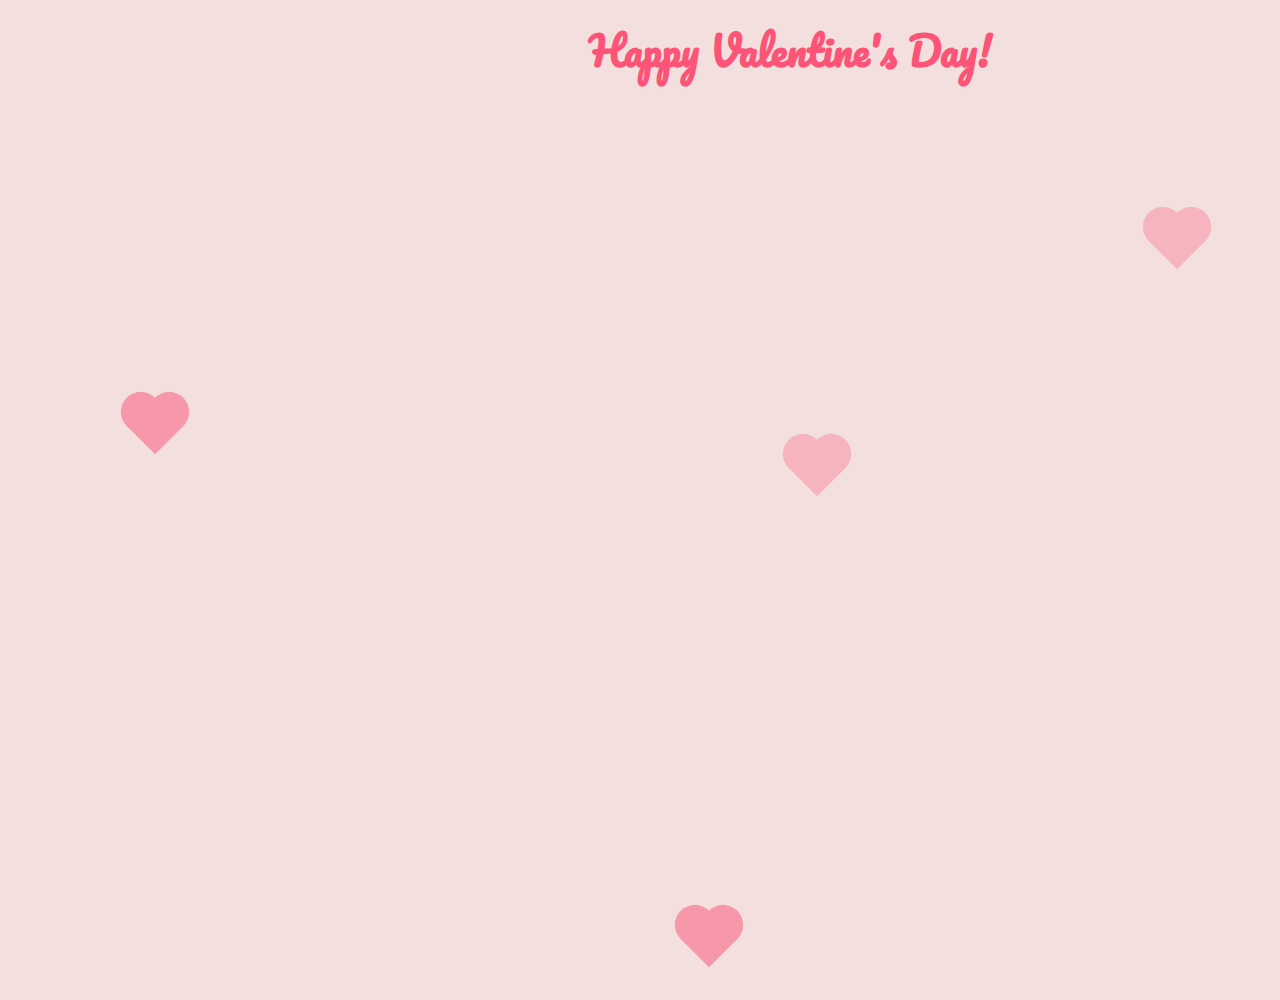
==== index.html @ ac944026 "Update and rename meow.html to index.html" ====
<!DOCTYPE html>
<html lang="en">
<head>
    <meta charset="UTF-8">
    <meta name="viewport" content="width=device-width, initial-scale=1.0">
    <title>Happy Valentines!</title>
    <link rel="stylesheet" href="styles.css">
</head>
<body>
    <div id="header-container">
        <h1 class="header-text mainfont">Happy Valentine's Day!</h1>
    </div>
    <div id="heart-container"></div>
    <script src="script.js"></script>
</body>
</html>
---- styles.css ----
body {
    margin: 0;
    overflow: hidden;
    background-color: #f3dfde
}

#heart-container {
    display: flex;
    flex-wrap: wrap;
    justify-content: center;
    align-items: center;
    position: relative;
    width: 100%;
    height: 100vh;
}

.heart {
    position: absolute;
    width: 40px;
    height: 40px;
    background-color: #fc5477;
    transform: rotate(-45deg);
    opacity: 1;
}

.heart::before,
.heart::after {
    content: '';
    position: absolute;
    width: 40px;
    height: 40px;
    background-color: #fc5477;
    border-radius: 50%;
}

.heart::before {
    top: -20px;
    left: 0;
}

.heart::after {
    left: 20px;
    top: 0;
}

@keyframes float {
    0% {
        transform: translateY(0);
    }
    50% {
        transform: translateY(-20px);
    }
    100% {
        transform: translateY(0);
    }
}

.small-heart {
    position: absolute;
    width: 20px;
    height: 20px;
    background-color: #e02264;
    opacity: 1;
    transition: transform 1s ease, opacity 1s ease;
}

.small-heart::before,
.small-heart::after {
    content: '';
    position: absolute;
    width: 20px;
    height: 20px; 
    background-color: #e02264;
    border-radius: 50%;
}

.small-heart::before {
    top: -10px;
    left: 0;
}

.small-heart::after {
    left: 10px;
    top: 0;
}

@font-face {
    font-family: 'Pacifico-Regular';
    src: url('Pacifico-Regular.ttf') format('truetype');
    font-weight: 400;
    font-style: normal;
}

.mainfont {
    font-family: 'Pacifico-Regular', sans-serif;
}

#header-container {
    display: flex;
    justify-content: center;
    align-items: center;
    height: 100px;
    position: relative;
    width: 100%;
}

.header-text {
    font-size: 2.5em;
    color: #fc5477;
    margin: 0;
    padding-right: -10px; /* Apply negative right padding */
    transform: translateX(150px); /* Adjust position to compensate for negative padding */
}
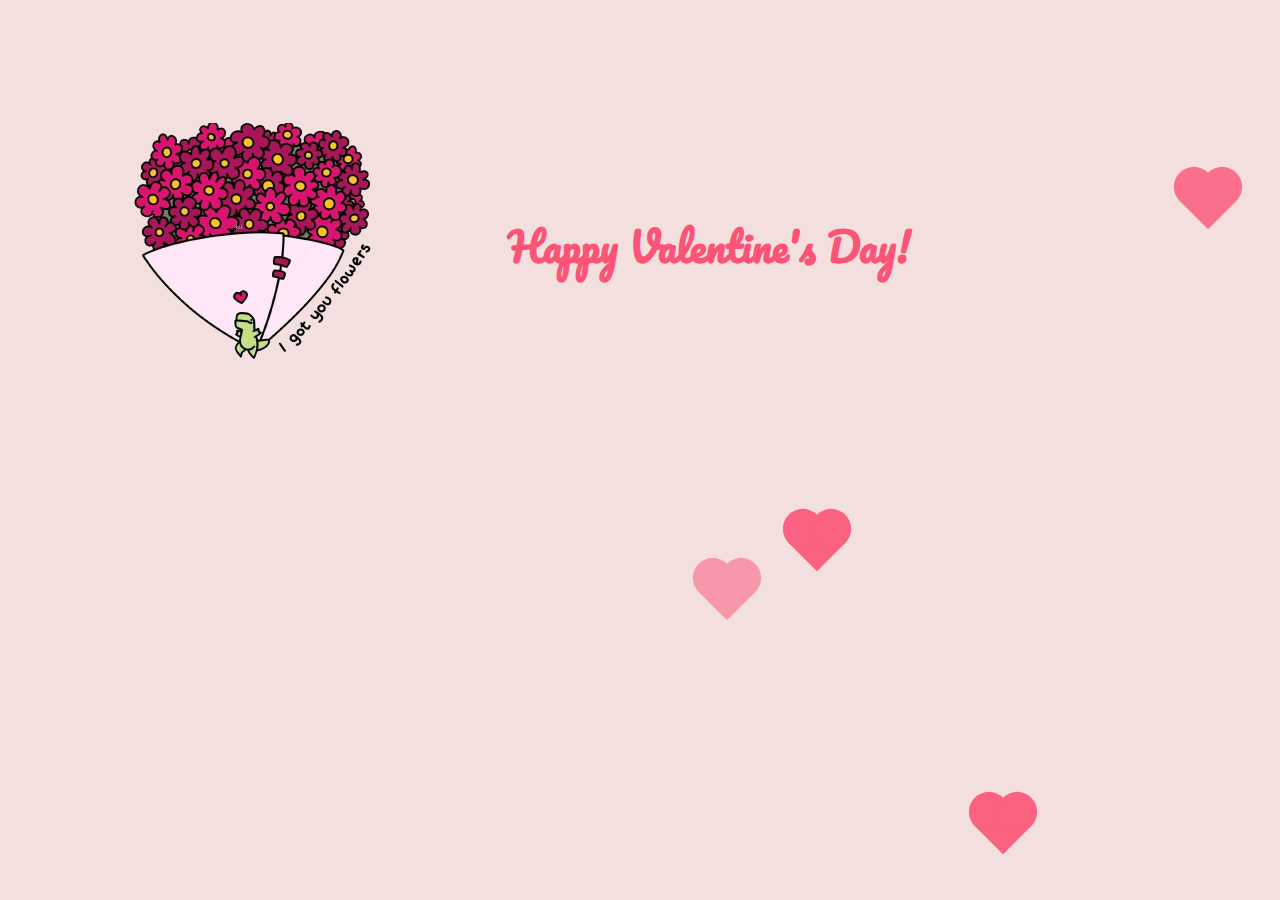
==== commit 7ceff92e: "initial output" ====
--- a/index.html
+++ b/index.html
@@ -7,10 +7,11 @@
     <link rel="stylesheet" href="styles.css">
 </head>
 <body>
-    <div id="header-container">
+    <div id="heart-container"></div>
+    <script src="script.js"></script>
+    <div class="header-content">
+        <img src="flowers.png" alt="" class="flowers">
         <h1 class="header-text mainfont">Happy Valentine's Day!</h1>
     </div>
-    <div id="heart-container"></div>
-    <script src="script.js"></script>
 </body>
 </html>
--- a/styles.css
+++ b/styles.css
@@ -1,18 +1,18 @@
 body {
     margin: 0;
     overflow: hidden;
-    background-color: #f3dfde
+    background-color: #f3dfde;
 }
 
 #heart-container {
-    display: flex;
-    flex-wrap: wrap;
-    justify-content: center;
-    align-items: center;
-    position: relative;
+    position: absolute;
+    top: 0;
+    left: 0;
     width: 100%;
     height: 100vh;
+    z-index: 1;
 }
+
 
 .heart {
     position: absolute;
@@ -96,18 +96,35 @@
 }
 
 #header-container {
+    position: fixed;
+    top: 0;
+    left: 0;
+    width: 100%;
+    z-index: 10;
     display: flex;
     justify-content: center;
     align-items: center;
-    height: 100px;
-    position: relative;
-    width: 100%;
+    padding: 10px;
+    background-color: rgba(243, 223, 222, 0.8);
+}
+
+.header-content {
+    display: flex;
+    align-items: center;
 }
 
 .header-text {
     font-size: 2.5em;
     color: #fc5477;
+    margin-left: 10px;
     margin: 0;
-    padding-right: -10px; /* Apply negative right padding */
-    transform: translateX(150px); /* Adjust position to compensate for negative padding */
+    position: relative;
+    z-index: 11;
+}
+
+.flowers {
+    transform: scale(0.5);
+    cursor: pointer;
+    position: relative;
+    z-index: 11;
 }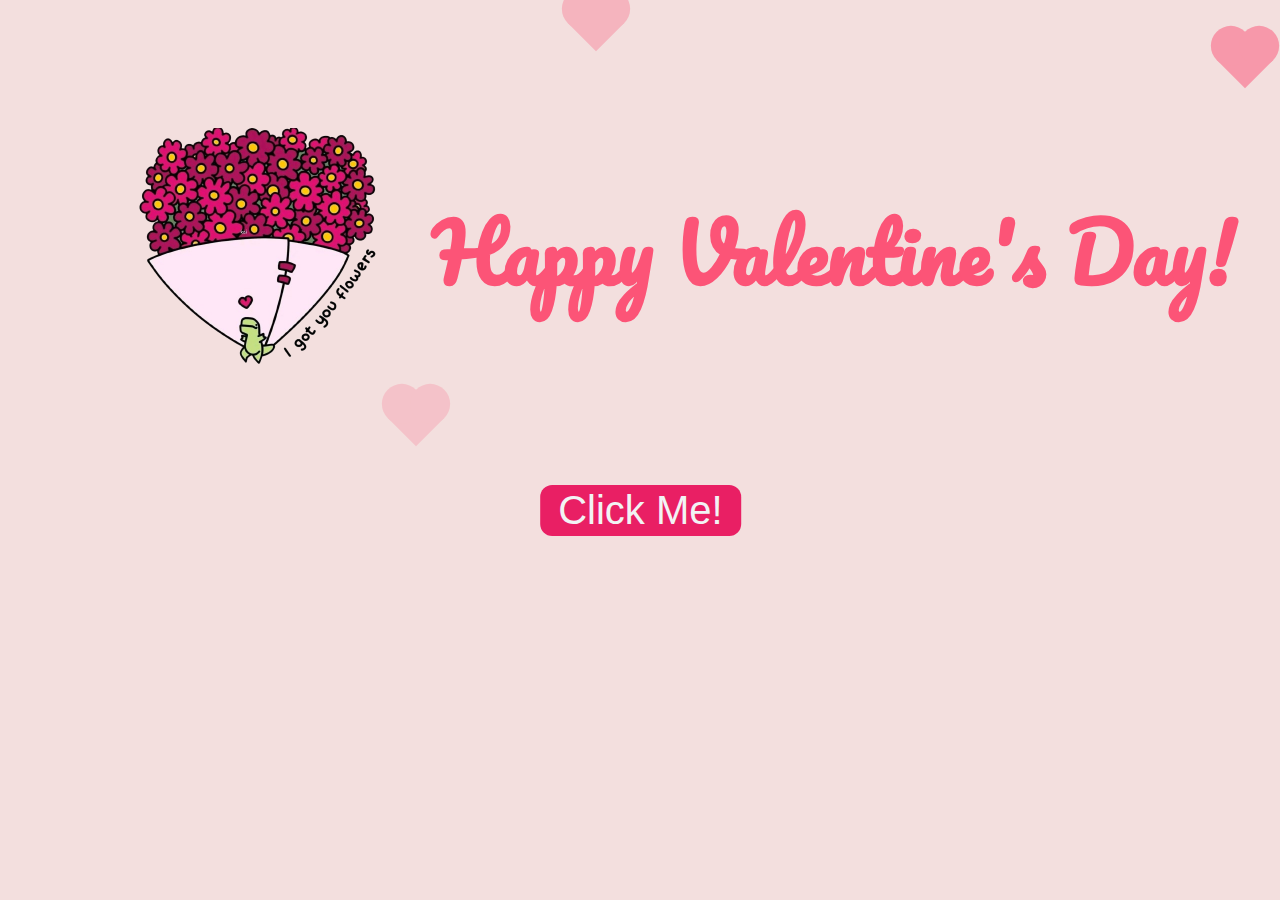
==== commit e6a9cca5: "initial #3" ====
--- a/index.html
+++ b/index.html
@@ -8,10 +8,19 @@
 </head>
 <body>
     <div id="heart-container"></div>
+    <div class="header-content">
+        <img src="flowers.png" alt="" class="flowers unselectable">
+        <h1 class="header-text mainfont unselectable">Happy Valentine's Day!</h1>
+    </div>
+    <div class="button-container">
+        <button class="button">Click Me!</button>
+    </div>
+    <div id="overlay" class="overlay hidden"></div>
+    <div id="popup-card" class="popup-card hidden">
+        <h2>Popup Title</h2>
+        <p>This is the content of the popup card.</p>
+        <button id="close-popup">Close</button>
+    </div>
     <script src="script.js"></script>
-    <div class="header-content">
-        <img src="flowers.png" alt="" class="flowers">
-        <h1 class="header-text mainfont">Happy Valentine's Day!</h1>
-    </div>
 </body>
-</html>
+</html>--- a/styles.css
+++ b/styles.css
@@ -105,18 +105,19 @@
     justify-content: center;
     align-items: center;
     padding: 10px;
+    margin-right: 10px;
     background-color: rgba(243, 223, 222, 0.8);
 }
 
 .header-content {
     display: flex;
     align-items: center;
+    padding: 5px;
 }
 
 .header-text {
-    font-size: 2.5em;
+    font-size: 5em;
     color: #fc5477;
-    margin-left: 10px;
     margin: 0;
     position: relative;
     z-index: 11;
@@ -124,7 +125,81 @@
 
 .flowers {
     transform: scale(0.5);
-    cursor: pointer;
     position: relative;
     z-index: 11;
-}+    margin-right: -80px;
+}
+
+.unselectable {
+    user-select: none;
+}
+
+.button-container {
+    display: flex;
+    justify-content: center;
+    text-align: center;
+    align-items: center;
+    position: relative;
+    z-index: 2;
+}
+
+.button {
+    border: 0;
+    border-radius: 4px;
+    background-color: #e91f64;
+    color: #f2f3f4;
+    transform: scale(3);
+    transition: ease-out 0.5s;
+}
+
+.button:hover {
+    transform: scale(3.5);
+    transition: ease-in 0.5s;
+}
+
+.popup-card {
+    position: fixed;
+    top: 50%;
+    left: 50%;
+    transform: translate(-50%, -60%);
+    height: auto;
+    width: 700px;
+    padding: 20px;
+    background-color: white;
+    box-shadow: 0 4px 8px rgba(0, 0, 0, 0.2);
+    z-index: 100;
+    border-radius: 8px;
+    display: flex;
+    flex-direction: column;
+    align-items: center;
+    transition: opacity 0.5s ease, transform 0.5s ease, visibility 0.5s ease;
+    opacity: 0;
+    visibility: hidden;
+}
+
+.popup-card.show {
+    opacity: 1; 
+    transform: translate(-50%, -50%);
+    visibility: visible;
+}
+
+.overlay {
+    position: fixed;
+    top: 0;
+    left: 0;
+    width: 100%;
+    height: 100%;
+    background-color: rgba(0, 0, 0, 0.5);
+    z-index: 99;
+    display: flex;
+    justify-content: center;
+    align-items: center;
+    transition: opacity 0.5s ease-out, visibility 0.5s ease-out;
+    opacity: 0;
+    visibility: hidden;
+}
+
+.overlay.show {
+    opacity: 1;
+    visibility: visible;
+}
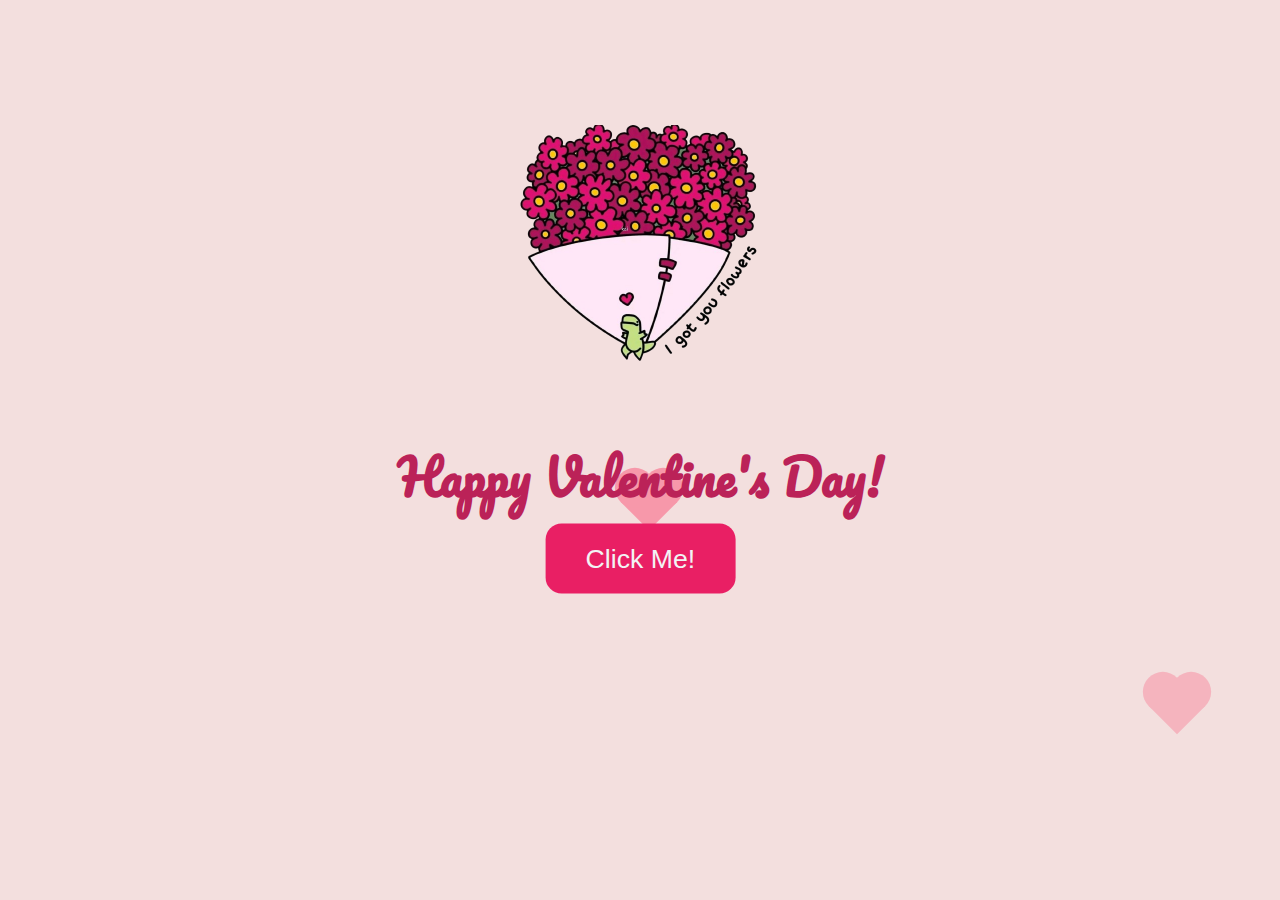
==== commit 97744131: "add font" ====
--- a/index.html
+++ b/index.html
@@ -17,9 +17,18 @@
     </div>
     <div id="overlay" class="overlay hidden"></div>
     <div id="popup-card" class="popup-card hidden">
-        <h2>Popup Title</h2>
-        <p>This is the content of the popup card.</p>
-        <button id="close-popup">Close</button>
+        <div class="popup-heart"></div>
+        <h2 class="mainfont">Short Message</h2>
+        <p class="textfont">Lorem ipsum odor amet, consectetuer adipiscing elit. Tristique ad 
+            hac nullam sed curabitur nec. Litora nulla cursus quam a; commodo natoque varius. 
+            Quam erat senectus posuere proin tincidunt efficitur blandit. 
+            Dolor libero mi commodo senectus sem non turpis. Erat a turpis facilisis 
+            libero hac praesent platea. Tortor mi mi vestibulum tempor efficitur. Iaculis dolor 
+            neque integer fusce himenaeos tellus arcu! Penatibus praesent hac dolor ornare parturient. 
+            Nisi tempor arcu praesent risus metus morbi quisque sociosqu. Elementum eleifend hac 
+            euismod pharetra sociosqu curabitur sodales. 
+            Semper lobortis vulputate quam viverra eros imperdiet enim.</p>
+        <button id="close-popup" class="button-popup">Close</button>
     </div>
     <script src="script.js"></script>
 </body>
--- a/styles.css
+++ b/styles.css
@@ -13,7 +13,6 @@
     z-index: 1;
 }
 
-
 .heart {
     position: absolute;
     width: 40px;
@@ -41,18 +40,6 @@
 .heart::after {
     left: 20px;
     top: 0;
-}
-
-@keyframes float {
-    0% {
-        transform: translateY(0);
-    }
-    50% {
-        transform: translateY(-20px);
-    }
-    100% {
-        transform: translateY(0);
-    }
 }
 
 .small-heart {
@@ -69,7 +56,7 @@
     content: '';
     position: absolute;
     width: 20px;
-    height: 20px; 
+    height: 20px;
     background-color: #e02264;
     border-radius: 50%;
 }
@@ -91,43 +78,44 @@
     font-style: normal;
 }
 
+@font-face {
+    font-family: 'Raleway';
+    src: url('Raleway.ttf') format('truetype');
+    font-weight: 400;
+    font-style: normal;
+}
+
 .mainfont {
     font-family: 'Pacifico-Regular', sans-serif;
 }
 
-#header-container {
-    position: fixed;
-    top: 0;
-    left: 0;
-    width: 100%;
-    z-index: 10;
-    display: flex;
-    justify-content: center;
-    align-items: center;
-    padding: 10px;
-    margin-right: 10px;
-    background-color: rgba(243, 223, 222, 0.8);
+.textfont {
+    font-family: 'Raleway', sans-serif;
+    font-weight: 600;
 }
 
 .header-content {
     display: flex;
     align-items: center;
-    padding: 5px;
+    padding: 2px;
+    flex-direction: column;
 }
 
 .header-text {
-    font-size: 5em;
-    color: #fc5477;
+    font-size: 3em;
+    color: #bb2258;
     margin: 0;
     position: relative;
     z-index: 11;
+    text-align: center;
 }
 
 .flowers {
     transform: scale(0.5);
     position: relative;
     z-index: 11;
-    margin-right: -80px;
+    margin-right: 0;
+    margin-bottom: -60px;
 }
 
 .unselectable {
@@ -141,19 +129,23 @@
     align-items: center;
     position: relative;
     z-index: 2;
+    margin-top: 20px;
 }
 
 .button {
     border: 0;
-    border-radius: 4px;
+    border-radius: 8px;
     background-color: #e91f64;
     color: #f2f3f4;
-    transform: scale(3);
+    transform: scale(2);
     transition: ease-out 0.5s;
+    padding: 10px 20px;
+    font-family: Arial, Helvetica, sans-serif;
 }
 
 .button:hover {
-    transform: scale(3.5);
+    transform: scale(2.2);
+    box-shadow: 0 12px 16px 0 rgba(0,0,0,0.24), 0 17px 50px 0 rgba(0,0,0,0.19);
     transition: ease-in 0.5s;
 }
 
@@ -161,13 +153,14 @@
     position: fixed;
     top: 50%;
     left: 50%;
-    transform: translate(-50%, -60%);
+    transform: translate(-50%, -50%);
     height: auto;
-    width: 700px;
+    width: auto;
+    max-width: 700px;
     padding: 20px;
-    background-color: white;
+    background-color: #f2f3f4;
     box-shadow: 0 4px 8px rgba(0, 0, 0, 0.2);
-    z-index: 100;
+    z-index: 1000;
     border-radius: 8px;
     display: flex;
     flex-direction: column;
@@ -175,12 +168,43 @@
     transition: opacity 0.5s ease, transform 0.5s ease, visibility 0.5s ease;
     opacity: 0;
     visibility: hidden;
+    background-image: repeating-linear-gradient(
+        to bottom,
+        transparent,
+        transparent 24px,
+        #ddd 24px,
+        #ddd 25px
+    );
+    background-size: 100% 25px;
+    line-height: 25px;
+    overflow-y: auto;
+    padding-bottom: 60px;
+}
+
+.popup-card p {
+    margin: 0;
+    padding: 0;
+    position: relative;
+    z-index: 1;
+    background-color: #f2f3f4;
+    padding-right: 10px;
 }
 
 .popup-card.show {
-    opacity: 1; 
+    opacity: 1;
     transform: translate(-50%, -50%);
     visibility: visible;
+}
+
+.popup-card::before {
+    content: '';
+    position: absolute;
+    top: 0;
+    left: 20px;
+    width: 2px;
+    height: 100%;
+    background-color: #ccc;
+    z-index: 0;
 }
 
 .overlay {
@@ -190,7 +214,7 @@
     width: 100%;
     height: 100%;
     background-color: rgba(0, 0, 0, 0.5);
-    z-index: 99;
+    z-index: 999;
     display: flex;
     justify-content: center;
     align-items: center;
@@ -203,3 +227,63 @@
     opacity: 1;
     visibility: visible;
 }
+
+.button-popup {
+    border-radius: 4px;
+    border: 0;
+    background-color: #fa5376;
+    color: #f2f3f4;
+}
+
+.popup-heart {
+    position: absolute;
+    bottom: 20px; 
+    right: 20px; 
+    width: var(--heart-size, 30px);
+    height: var(--heart-size, 30px);
+    background-color: #fc5477;
+    transform: rotate(var(--heart-rotation, -45deg));
+    opacity: 0.8;
+    z-index: 2; 
+}
+
+.popup-heart::before,
+.popup-heart::after {
+    content: '';
+    position: absolute;
+    width: var(--heart-size, 30px);
+    height: var(--heart-size, 30px);
+    background-color: #fc5477;
+    border-radius: 50%;
+}
+
+.popup-heart::before {
+    top: calc(var(--heart-size, 30px) / -2);
+    left: 0;
+}
+
+.popup-heart::after {
+    left: calc(var(--heart-size, 30px) / 2);
+    top: 0;
+}
+
+@media (max-width: 768px) {
+    .header-text {
+        font-size: 2em;
+    }
+
+    .button {
+        transform: scale(1.5);
+    }
+
+    .button:hover {
+        transform: scale(1.8);
+    }
+
+@media (max-width: 768px) {
+        .popup-card {
+            width: 90%;
+            max-width: none;
+        }
+    }
+}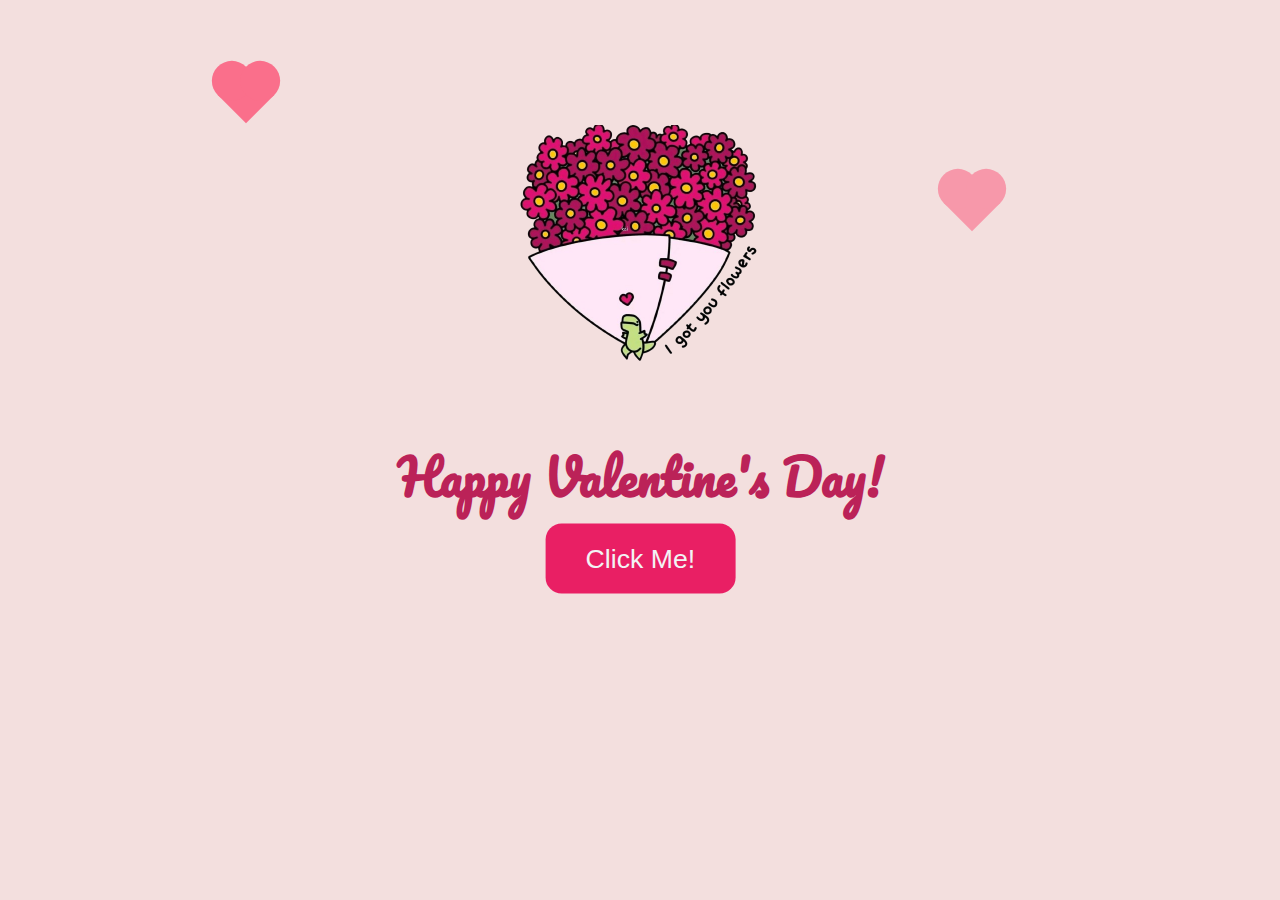
==== commit e79481db: "push 2" ====
--- a/index.html
+++ b/index.html
@@ -19,15 +19,18 @@
     <div id="popup-card" class="popup-card hidden">
         <div class="popup-heart"></div>
         <h2 class="mainfont">Short Message</h2>
-        <p class="textfont">Lorem ipsum odor amet, consectetuer adipiscing elit. Tristique ad 
-            hac nullam sed curabitur nec. Litora nulla cursus quam a; commodo natoque varius. 
-            Quam erat senectus posuere proin tincidunt efficitur blandit. 
-            Dolor libero mi commodo senectus sem non turpis. Erat a turpis facilisis 
-            libero hac praesent platea. Tortor mi mi vestibulum tempor efficitur. Iaculis dolor 
-            neque integer fusce himenaeos tellus arcu! Penatibus praesent hac dolor ornare parturient. 
-            Nisi tempor arcu praesent risus metus morbi quisque sociosqu. Elementum eleifend hac 
-            euismod pharetra sociosqu curabitur sodales. 
-            Semper lobortis vulputate quam viverra eros imperdiet enim.</p>
+        <p class="textfont textmssg">
+            Happy Valentine's Day! <br>
+            <br>
+            I hope you have a great day and enjoy this little surprise(basically nde na kay alam mo naman nga naghimo ko).
+            Halu po kyla, kikay, princess, boss, ma'am, or whatever nga gina tawag ko saimo, Happy Valentine's Day! I hope nga ma enjoy mo imo general assembly,
+            eme. I am happy gid nga may nakilala ko nga gwapa, baby, cutie, palaaway, no. 1 stressor, kag dasig mag sunggod nga klase bff. I am glad that I have someone like you to rant, share daily updates, sa chismis and kagaguhan.
+            I just want to say thank you for everything especially for encouraging me on my lowest times sometimes(pagiging oa), when I am feeling down(pagiging oa naman), pangutang(HAHAHAHAHA) and for being there for me.
+            Lastly, do remember that I am so proud of you in any aspects and as I always say, kakampi mo ako sa lahat. I hope that life will not be cruel to you and I hope that you may achieve everything you have wanted in life.  <br>
+            That's all po, lavyu et! miss u!(feel ko disgust ma-feel mo d2) <br>
+
+            <a href="https://www.biblegateway.com/passage/?search=1%20Corinthians%2013%3A4-8&version=NIV" class="link"><p class="textfont">1 Corinthians 13:4-8</p></a> <br>
+        </p>
         <button id="close-popup" class="button-popup">Close</button>
     </div>
     <script src="script.js"></script>
